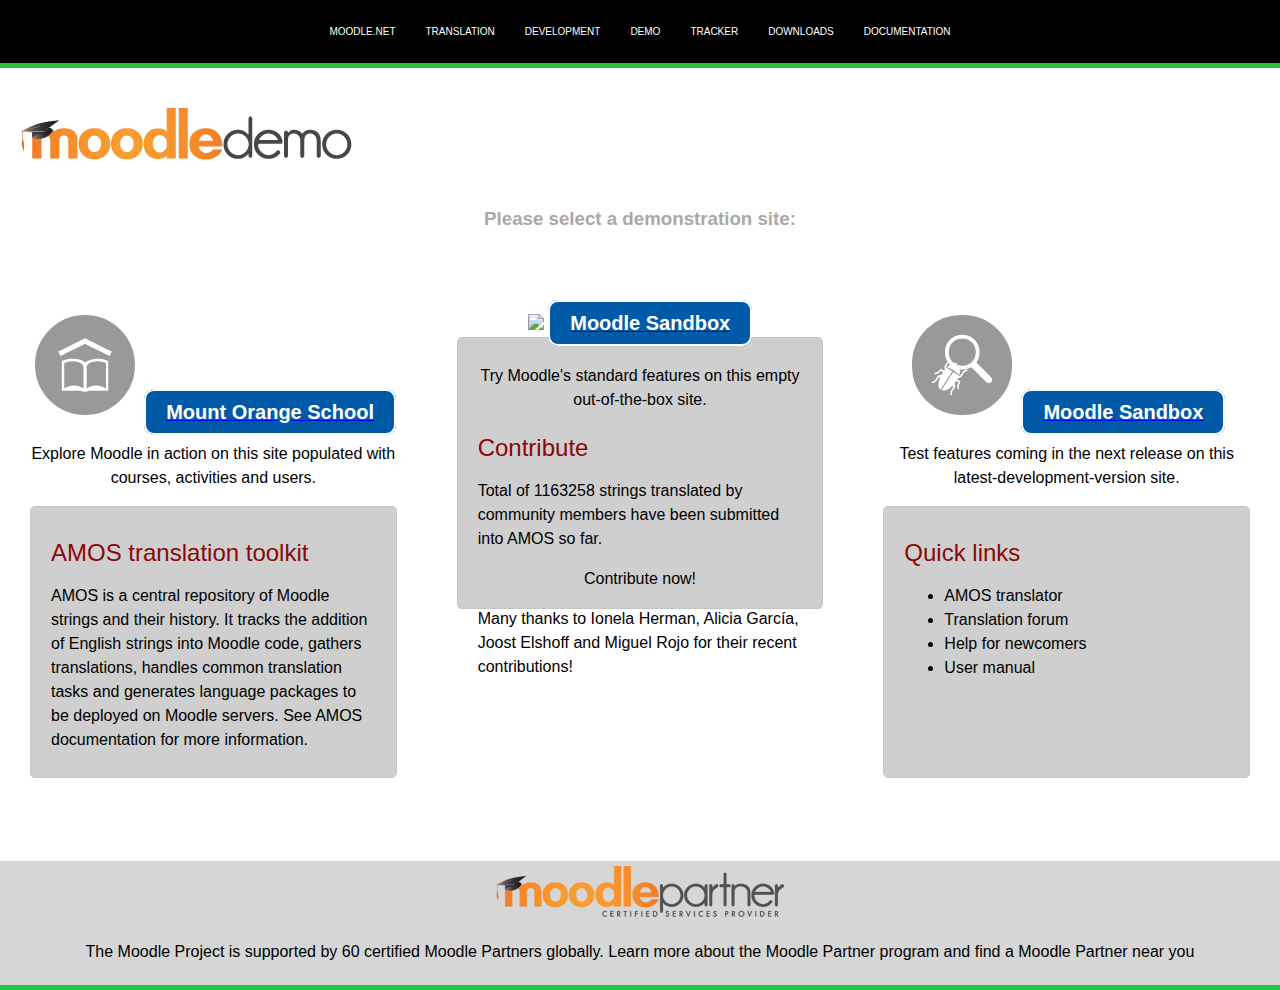
==== index.html @ 9610a754 "Rename moodledemo_gabriel.html to index.html" ====
﻿<!DOCTYPE html>
<html lang="en">
	<head>
		<title> Moodledemo</title>
		<meta charset="UTF-8">
		<meta name="viewport" content="width=device-width, initial-scale=1">
		<link rel="stylesheet" href="style.css">
	</head>
	<body>
	<header class="header">
	        <nav></nav>
				<ul class="hover">
					<li><a href="https://docs.moodle.org">DOCUMENTATION</a></li>
					<li><a href="https://download.moodle.org">DOWNLOADS</a></li>
					<li><a href="https://tracker.moodle.org">TRACKER</a></li>
					<li><a href="#">DEMO</a></li>
					<li><a href="http://docs.moodle.org/dev/Main_Page">DEVELOPMENT</a></li>
					<li><a href="https://lang.moodle.org">TRANSLATION</a></li>
					<li><a href="#">MOODLE.NET</a></li>
				</ul>
			
  </header>
			<a href="https://moodle.org/demo/">
				<img class="moodlelogo" src="moodle-logo-demo.png">
			</a>
		
			<h3 class="center">Please select a demonstration site:</h3>
        <div class="menu">

				<div class="apartados"  >
				<img src="libro.png">

				<a href="http://school.demo.moodle.net/">
				<span class="boton"> Mount Orange School</span>
				</a>
				<p>Explore Moodle in action on this site populated with courses, 
				activities and users.</p>
				
			<div class="parrafo" >
				<h2>AMOS translation toolkit</h2>
				<p class="texto">AMOS is a central repository of Moodle strings and their history. It tracks the 
				addition of English strings into Moodle code, gathers translations, handles common 
				translation tasks and generates language packages to be deployed on Moodle servers.
				See AMOS documentation for more information.
				</p>
			</div>
               </div>



			<div class="apartados">
				<img src="pc.png">

				<a href="http://school.demo.moodle.net/">
				<span class="boton"> Moodle Sandbox</span></a>
				<div class="parrafo">
				<p>Try Moodle's standard features on this empty out-of-the-box site.</p>
                <h2>Contribute</h2>
				<p class="texto">Total of 1163258 strings translated by community members have been submitted 
				into AMOS so far.
				</p>

				<a><span class="botonverde"> Contribute now!</span></a>

				<p class="texto">Many thanks to Ionela Herman, Alicia García, Joost Elshoff and Miguel Rojo for their recent contributions!</p>
            </div>
		</div> 


			<div class="apartados" >
				<img src="lupa.png">

				<a href="http://school.demo.moodle.net/">
				<span class="boton"> Moodle Sandbox</span>
				</a>
				<p>Test features coming in the next release on this latest-development-version site.</p>
               <div class="parrafo">
				<h2>Quick links</h2>
				<ul class="texto">	
					<li class="enlace">AMOS translator</li>
					<li class="enlace">Translation forum</li>
					<li class="enlace">Help for newcomers</li>
					<li class="enlace">User manual</li>
				</ul> 
			   </div>
			</div>
		</div>
    <footer>
			<a href="https://moodle.org/partners">
			<img src="mpcsp-hor-trans.png ">
			</a>

			
			<p>The Moodle Project is supported by 60 certified Moodle Partners globally. 
			<span> Learn more</span> about the Moodle 
			Partner program and <span> find a Moodle Partner</span> near you</p>
       
	</footer>
	

	</body>
    </html>
---- style.css ----
body {
    background-color: #ffffff;
    color: rgb(0, 0, 0);
    padding: 0;
    margin: 0;
    font-family: 'Segoe UI', Tahoma, Geneva, Verdana, sans-serif;
    line-height: 1.5rem;
  }
  header {
    background-color: rgb(0, 0, 0);
    padding: 0.6rem 1rem;
    display: flex;
    justify-content: space-between;
    align-items: center;
    overflow: hidden;
    border-bottom: 5px solid rgb(42, 197, 62);
  }
/*--------------------CRAECION CABECERA-------------------------*/
  .header a{
     float: right;
     color: #ffffff;
     text-align: center;
     padding: 10px 15px;
     text-decoration: none;
     font-size: 10px; 
  }
  .header ul {
    margin: auto;
    padding: 0;
}
 .header li{
    display: inline;
    float: right;
}

.hover a:hover{
    background-color: rgb(43, 42, 42);
    color: white;
}
.moodlelogo {
    padding-top: 20px;
    margin: 20px;
    float: left;
}
.center{ 
    text-align: center;
    justify-content: center;
    padding-top: 120px;
    color: darkgrey;
}
h2{
    color: rgb(138, 8, 8);
    text-align: left;
    margin-bottom: .5rem;
    font-family: "Open Sans","Helvetica Neue",Helvetica,Arial,sans-serif;
    font-weight: 300;
    line-height: 1.3;

}
.parrafo{
    background-color: #cfcfcf;
    border-radius: 5px;
    border-color: rgb(218, 218, 218);
    padding: 10px 20px 10px 20px;
    margin-bottom: 100px;
    border: solid rgb(199, 197, 197) 1px;
    height: 250px;
}
.apartados {
    width: 800px;
    height: 400px;
    margin: 20px;
    padding: 10px;
    text-align: center;
}
.menu {
    width: 100%;
    height: 500px;
    margin: 50px auto;
    display: flex;
    justify-content: center;
}
.texto {
    text-align: left;}

    .boton {
        text-decoration:none;
        font-weight: 600;
        font-size: 20px;
        color:white;
        padding-top:10px;
        padding-bottom:10px;
        padding-left:20px;
        padding-right:20px;
        background-color:#005AA8;
        border-width: 2px;
        border-style: solid;
        border-radius:10px;
    }















footer {
    padding: 5px;
    margin-top: 80px;
    background-color: #d6d6d6;
    text-align: center; 
    border-bottom: 5px solid rgb(42, 197, 62);
}
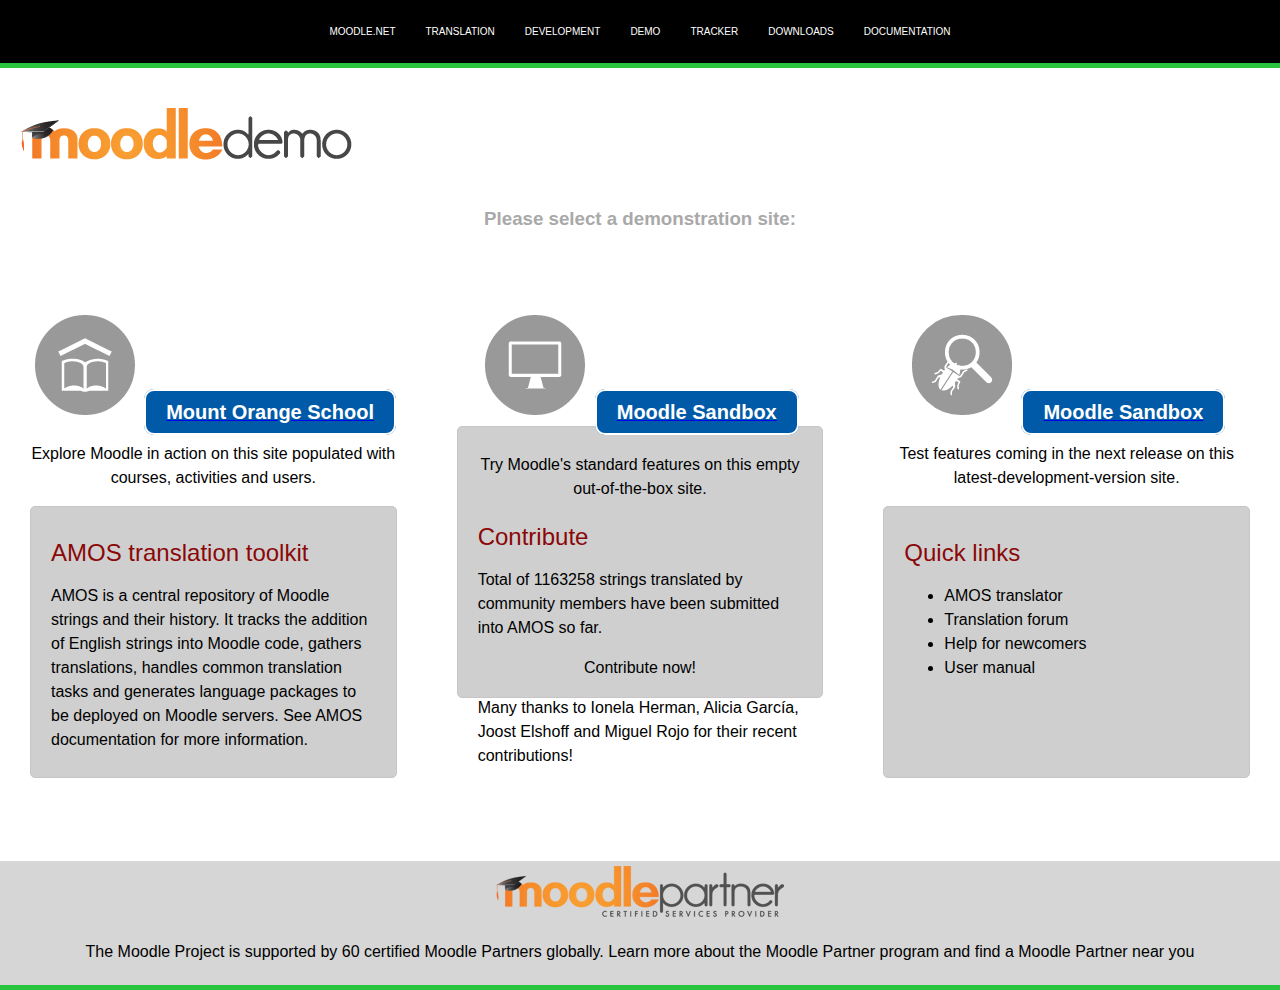
==== commit dca4316a: "Update index.html" ====
--- a/index.html
+++ b/index.html
@@ -49,7 +49,7 @@
 
 
 			<div class="apartados">
-				<img src="pc.png">
+				<img src="PC.png">
 
 				<a href="http://school.demo.moodle.net/">
 				<span class="boton"> Moodle Sandbox</span></a>
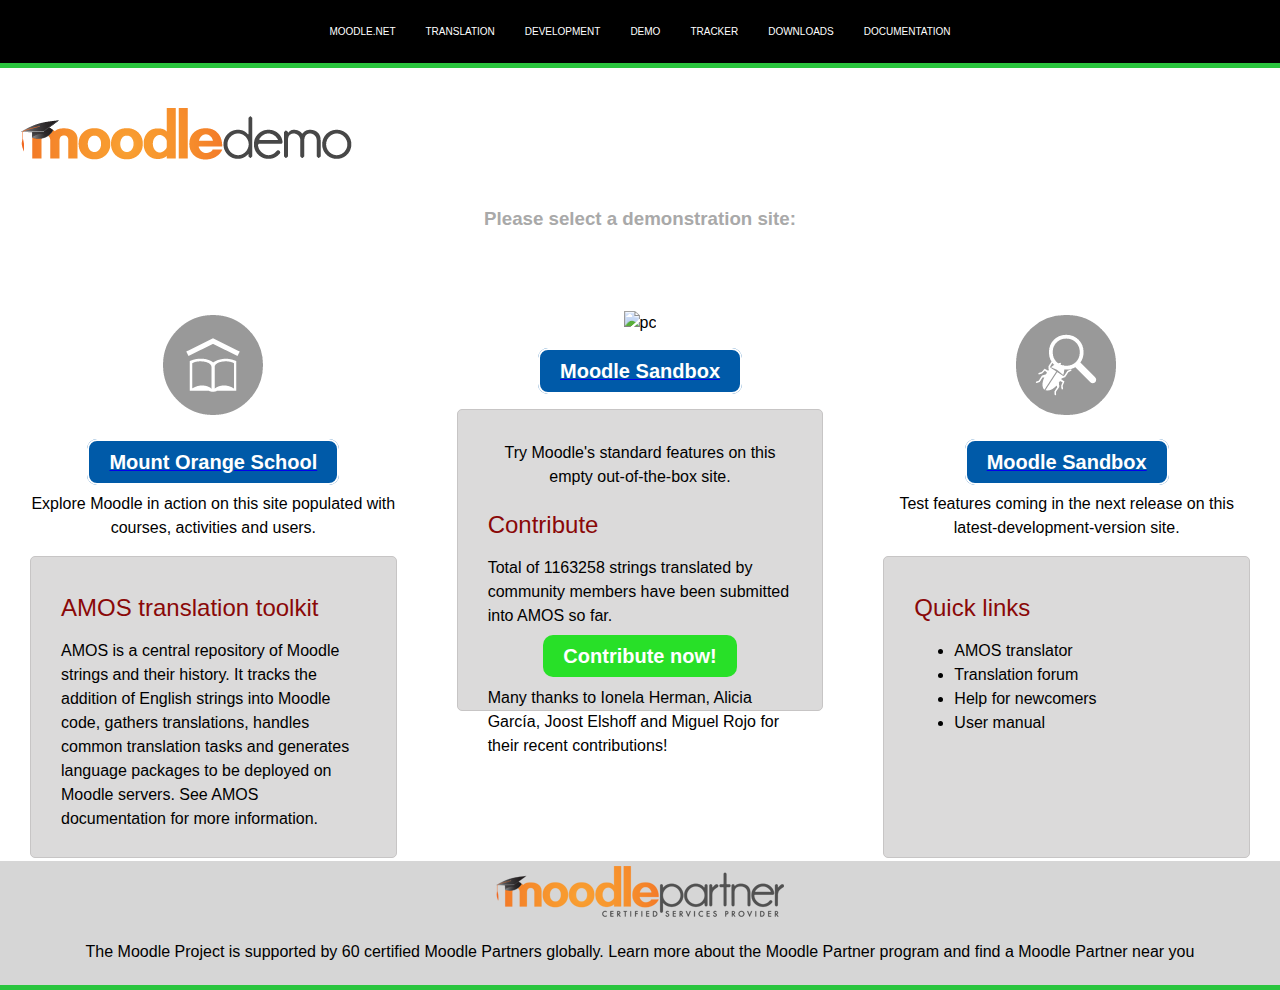
==== commit cfa8276a: "Rename moodle_gabriel.html to index.html" ====
--- a/index.html
+++ b/index.html
@@ -4,7 +4,7 @@
 		<title> Moodledemo</title>
 		<meta charset="UTF-8">
 		<meta name="viewport" content="width=device-width, initial-scale=1">
-		<link rel="stylesheet" href="style.css">
+		<link rel="stylesheet" href="moodle.css">
 	</head>
 	<body>
 	<header class="header">
@@ -21,14 +21,16 @@
 			
   </header>
 			<a href="https://moodle.org/demo/">
-				<img class="moodlelogo" src="moodle-logo-demo.png">
+				<img class="moodlelogo" src="IMAGENES/moodle-logo-demo.png" alt="logodemo">
 			</a>
 		
 			<h3 class="center">Please select a demonstration site:</h3>
         <div class="menu">
 
 				<div class="apartados"  >
-				<img src="libro.png">
+				<img src="IMAGENES/libro.png" alt="libro">
+				<br>
+				<br>
 
 				<a href="http://school.demo.moodle.net/">
 				<span class="boton"> Mount Orange School</span>
@@ -49,10 +51,14 @@
 
 
 			<div class="apartados">
-				<img src="PC.png">
+				<img src="IMAGENES/pc.png" alt="pc">
+				<br>
+				<br>
 
 				<a href="http://school.demo.moodle.net/">
 				<span class="boton"> Moodle Sandbox</span></a>
+				<br>
+				<br>
 				<div class="parrafo">
 				<p>Try Moodle's standard features on this empty out-of-the-box site.</p>
                 <h2>Contribute</h2>
@@ -61,14 +67,19 @@
 				</p>
 
 				<a><span class="botonverde"> Contribute now!</span></a>
-
+                <br>
+			
+		
 				<p class="texto">Many thanks to Ionela Herman, Alicia García, Joost Elshoff and Miguel Rojo for their recent contributions!</p>
-            </div>
+            
+			</div>
 		</div> 
 
 
 			<div class="apartados" >
-				<img src="lupa.png">
+				<img src="IMAGENES/lupa.png" alt="lupa">
+				<br>
+				<br>
 
 				<a href="http://school.demo.moodle.net/">
 				<span class="boton"> Moodle Sandbox</span>
@@ -87,7 +98,7 @@
 		</div>
     <footer>
 			<a href="https://moodle.org/partners">
-			<img src="mpcsp-hor-trans.png ">
+			<img src="IMAGENES/mpcsp-hor-trans.png " alt="mpcsp">
 			</a>
 
 			
--- a/moodle.css
+++ b/moodle.css
@@ -0,0 +1,136 @@
+body {
+    background-color: #ffffff;
+    color: rgb(0, 0, 0);
+    padding: 0;
+    margin: 0;
+    font-family: 'Segoe UI', Tahoma, Geneva, Verdana, sans-serif;
+    line-height: 1.5rem;
+  }
+  header {
+    background-color: rgb(0, 0, 0);
+    padding: 0.6rem 1rem;
+    display: flex;
+    justify-content: space-between;
+    align-items: center;
+    overflow: hidden;
+    border-bottom: 5px solid rgb(42, 197, 62);
+  }
+/*--------------------CRAECION CABECERA-------------------------*/
+  .header a{
+     float: right;
+     color: #ffffff;
+     text-align: center;
+     padding: 10px 15px;
+     text-decoration: none;
+     font-size: 10px; 
+  }
+  .header ul {
+    margin: auto;
+    padding: 0;
+}
+ .header li{
+    display: inline;
+    float: right;
+}
+
+.hover a:hover{
+    background-color: rgb(43, 42, 42);
+    color: white;
+}
+.moodlelogo {
+    padding-top: 20px;
+    margin: 20px;
+    float: left;
+}
+.center{ 
+    text-align: center;
+    justify-content: center;
+    padding-top: 120px;
+    color: darkgrey;
+}
+h2{
+    color: rgb(138, 8, 8);
+    text-align: left;
+    margin-bottom: .5rem;
+    font-family: "Open Sans","Helvetica Neue",Helvetica,Arial,sans-serif;
+    font-weight: 300;
+    line-height: 1.3;
+
+}
+.parrafo{
+    background-color: #dbdada;
+    border-radius: 5px;
+    border-color: rgb(218, 218, 218);
+    padding: 15px 30px 15px 30px;
+    border: solid rgb(199, 197, 197) 1px;
+    height: 270px;
+    justify-content: center;
+}
+.apartados {
+    width: 700px;
+    margin: 20px;
+    padding: 10px;
+    text-align: center;
+}   
+.boton {
+        text-decoration:none;
+        font-weight: 600;
+        font-size: 20px;
+        color:white;
+        padding-top:10px;
+        padding-bottom:10px;
+        padding-left:20px;
+        padding-right:20px;
+        background-color:#005AA8;
+        border-width: 2px;
+        border-style: solid;
+        border-radius:10px;
+    }
+
+
+
+.menu {
+    width: 100%;
+    height: 500px;
+    margin: 50px auto;
+    display: flex;
+    justify-content: center;
+}
+  .texto {
+    text-align: left;}
+
+  .botonverde{
+    text-decoration:none;
+    font-weight: 600;
+    font-size: 20px;
+    color:white;
+    padding-top:10px;
+    padding-bottom:10px;
+    padding-left:20px;
+    padding-right:20px;
+    background-color:#28e028;
+    border-width: 3px;
+    border-radius:10px;
+    text-align: center;
+}
+ 
+
+
+
+
+
+
+
+
+
+
+
+/*--------------------CRAECION FOOTER-------------------------*/
+footer {
+    padding: 5px;
+    margin-top: 80px;
+    background-color: #d6d6d6;
+    text-align: center; 
+    border-bottom: 5px solid rgb(42, 197, 62);
+}
+
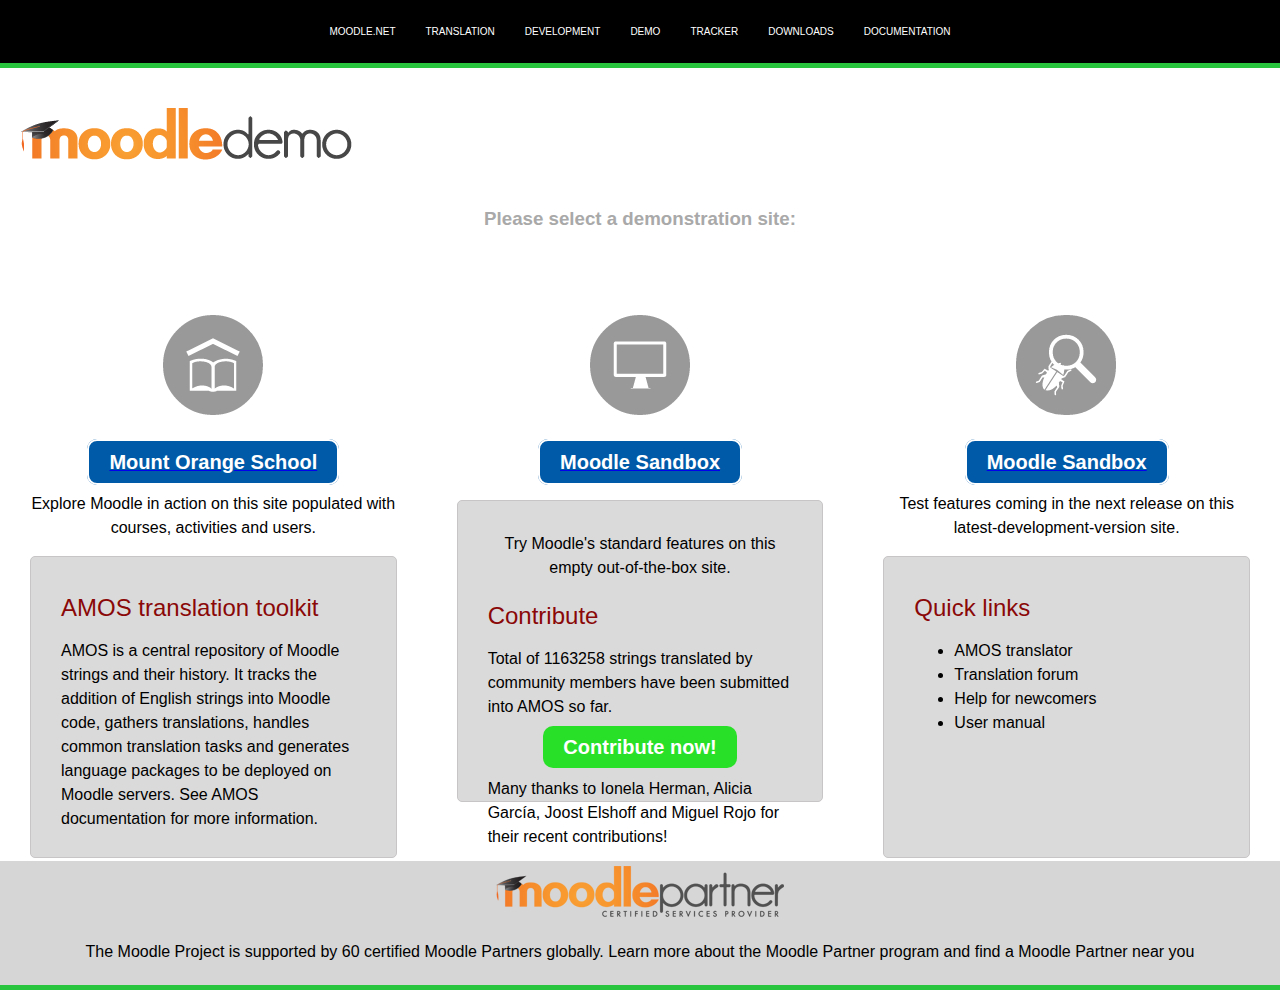
==== commit 3d7c067e: "Update index.html" ====
--- a/index.html
+++ b/index.html
@@ -51,7 +51,7 @@
 
 
 			<div class="apartados">
-				<img src="IMAGENES/pc.png" alt="pc">
+				<img src="IMAGENES/PC.png" alt="pc">
 				<br>
 				<br>
 
